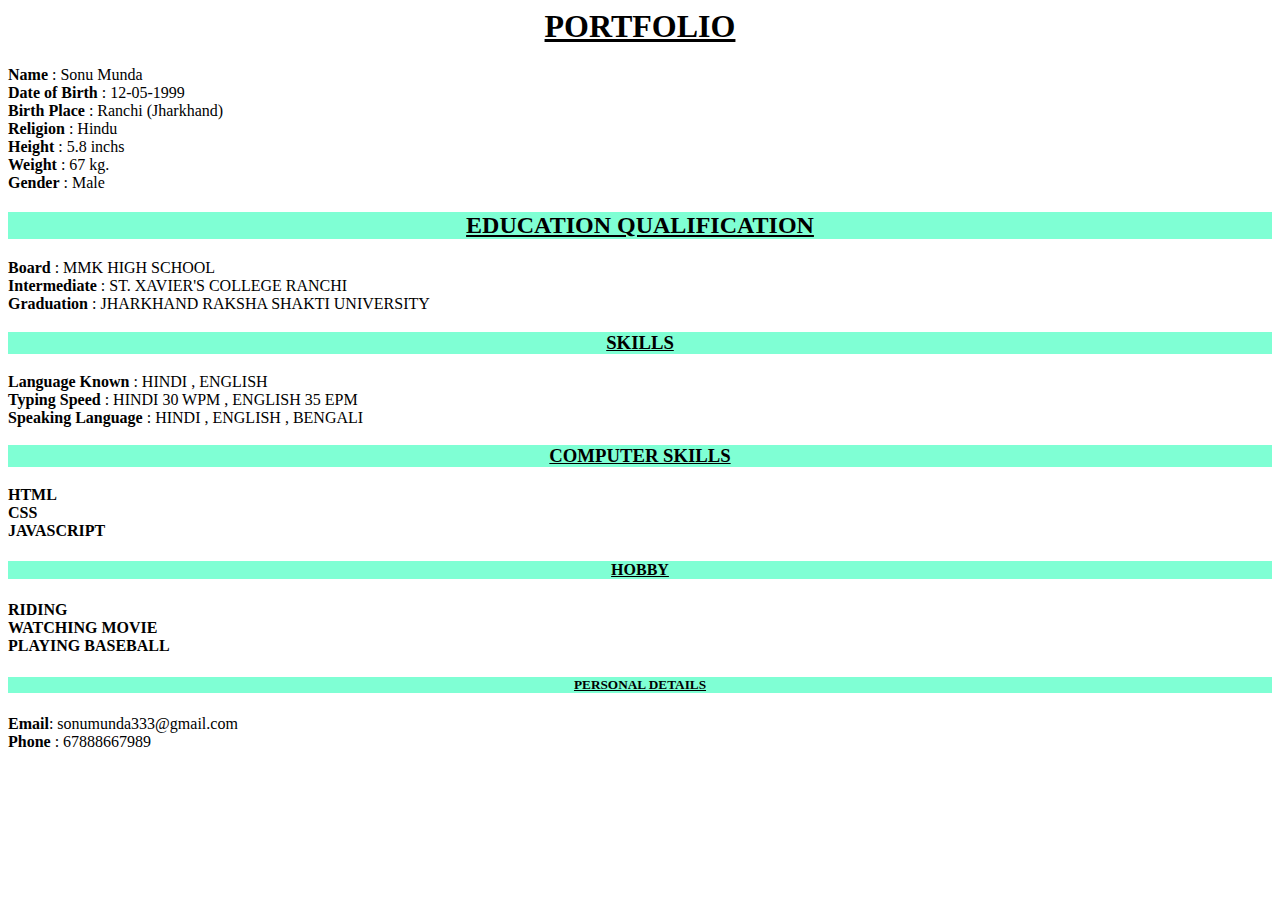
==== index.html @ 6289bd31 "index file added" ====
<html>
<head>
    <title>PORTFOLIO</title>
</head>
<body>

    <u><b><h1 style = "text-align:center;"> PORTFOLIO </h1></b></u>
        <b>Name</b>         : Sonu Munda<br>
       <b>Date of Birth</b> : 12-05-1999 <br>
       <b>Birth Place</b>   : Ranchi (Jharkhand)<br>
       <b>Religion</b>      : Hindu<br>
       <b>Height</b>        : 5.8 inchs<br>
       <b>Weight</b>        : 67 kg.<br>
       <b>Gender</b>        : Male <br>
       <p><u><h2 style = " background-color: aquamarine; text-align: center;">EDUCATION QUALIFICATION</h2></u></p>
        
            <b>Board</b>        : MMK HIGH SCHOOL<br>
            <b>Intermediate</b> : ST. XAVIER'S COLLEGE RANCHI<br>
            <b>Graduation</b>   : JHARKHAND RAKSHA SHAKTI UNIVERSITY<br>

    
        <u><b><h3 style= "background-color: aquamarine; text-align: center;"> SKILLS</b></u></h3>
        
            <b>Language Known</b>       : HINDI , ENGLISH<br>
            <b>Typing Speed </b>        : HINDI 30 WPM , ENGLISH 35 EPM<br>
            <b>Speaking Language </b>   : HINDI , ENGLISH , BENGALI


            <u><b><h3 style = "background-color: aquamarine; text-align: center;"> COMPUTER SKILLS</h3></b></u>
            <b>HTML</b> <br>
            <b>CSS</b><br>
            <b>JAVASCRIPT</b><br>

            <u><b><h4 style = "background-color: aquamarine; text-align: center;"> HOBBY</h4></b></u>
            <b>RIDING</b><br>
                <b>WATCHING MOVIE</b><br>
                  <b>  PLAYING BASEBALL</b>


                  <u><b><h5 style = "background-color:aquamarine ; text-align: center;">PERSONAL DETAILS</h5></b></u>

                  <b>Email</b>: sonumunda333@gmail.com<br>
                  <b>Phone</b> :  67888667989

        
    </p>
</body>
</html>
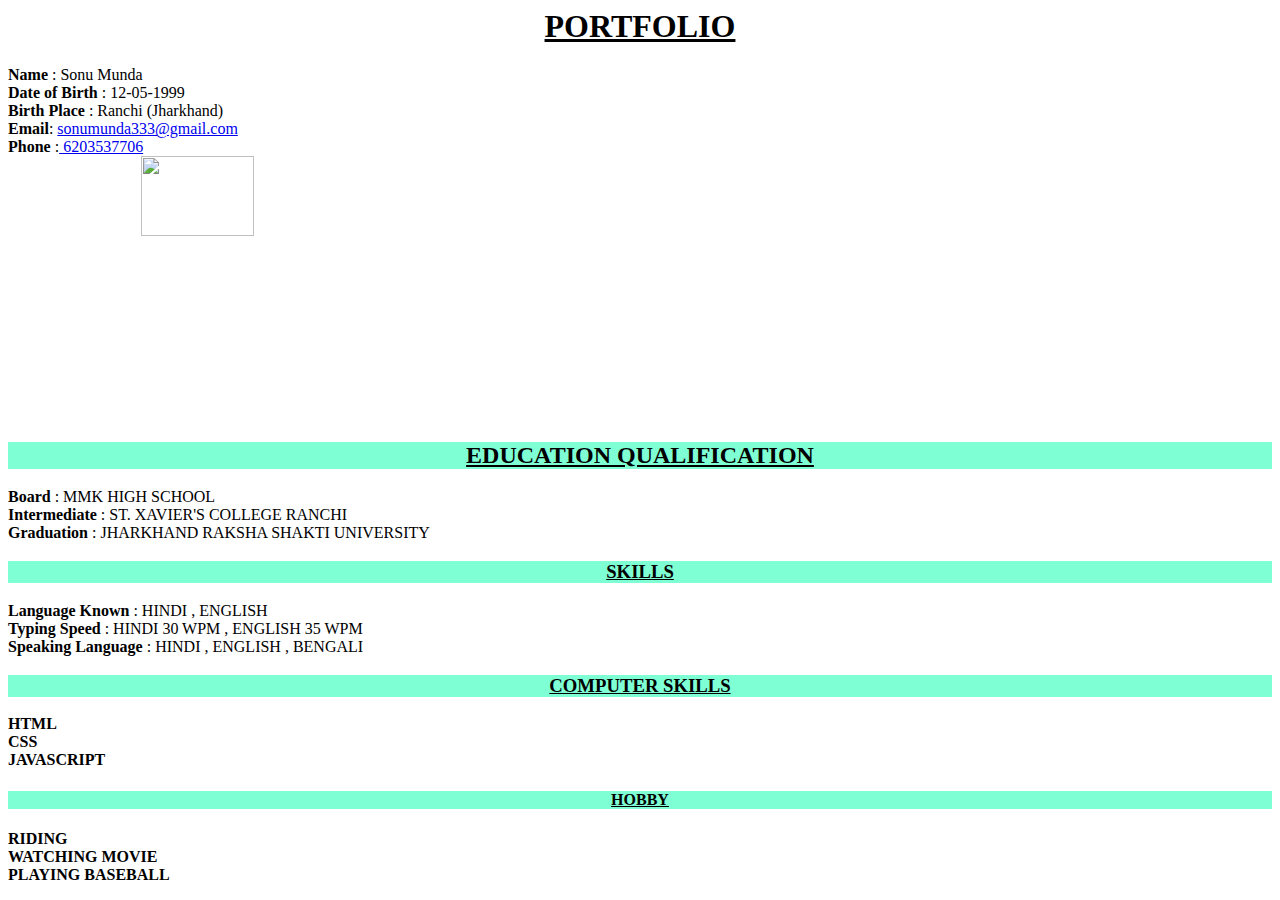
==== commit 097bf51b: "Update index.html" ====
--- a/index.html
+++ b/index.html
@@ -8,11 +8,12 @@
         <b>Name</b>         : Sonu Munda<br>
        <b>Date of Birth</b> : 12-05-1999 <br>
        <b>Birth Place</b>   : Ranchi (Jharkhand)<br>
-       <b>Religion</b>      : Hindu<br>
-       <b>Height</b>        : 5.8 inchs<br>
-       <b>Weight</b>        : 67 kg.<br>
-       <b>Gender</b>        : Male <br>
-       <p><u><h2 style = " background-color: aquamarine; text-align: center;">EDUCATION QUALIFICATION</h2></u></p>
+       <b>Email</b>: <a href="mail:sonumunda333@gmail.com">sonumunda333@gmail.com</a><br>
+       <b>Phone</b> :<a href="tel:6203537706"> 6203537706</a><br>
+       <img src=" C:\Users\Dell\Desktop\IMG_20220613_175736_368_1.jpg"; style="text-align:center;" height=30% ; width=30%; ">
+       
+       
+       <u><h2 style = " background-color: aquamarine; text-align: center;">EDUCATION QUALIFICATION</h2></u></p>
         
             <b>Board</b>        : MMK HIGH SCHOOL<br>
             <b>Intermediate</b> : ST. XAVIER'S COLLEGE RANCHI<br>
@@ -22,7 +23,7 @@
         <u><b><h3 style= "background-color: aquamarine; text-align: center;"> SKILLS</b></u></h3>
         
             <b>Language Known</b>       : HINDI , ENGLISH<br>
-            <b>Typing Speed </b>        : HINDI 30 WPM , ENGLISH 35 EPM<br>
+            <b>Typing Speed </b>        : HINDI 30 WPM , ENGLISH 35 WPM<br>
             <b>Speaking Language </b>   : HINDI , ENGLISH , BENGALI
 
 
@@ -37,12 +38,5 @@
                   <b>  PLAYING BASEBALL</b>
 
 
-                  <u><b><h5 style = "background-color:aquamarine ; text-align: center;">PERSONAL DETAILS</h5></b></u>
-
-                  <b>Email</b>: sonumunda333@gmail.com<br>
-                  <b>Phone</b> :  67888667989
-
-        
-    </p>
-</body>
-</html>+                </body>
+</html>
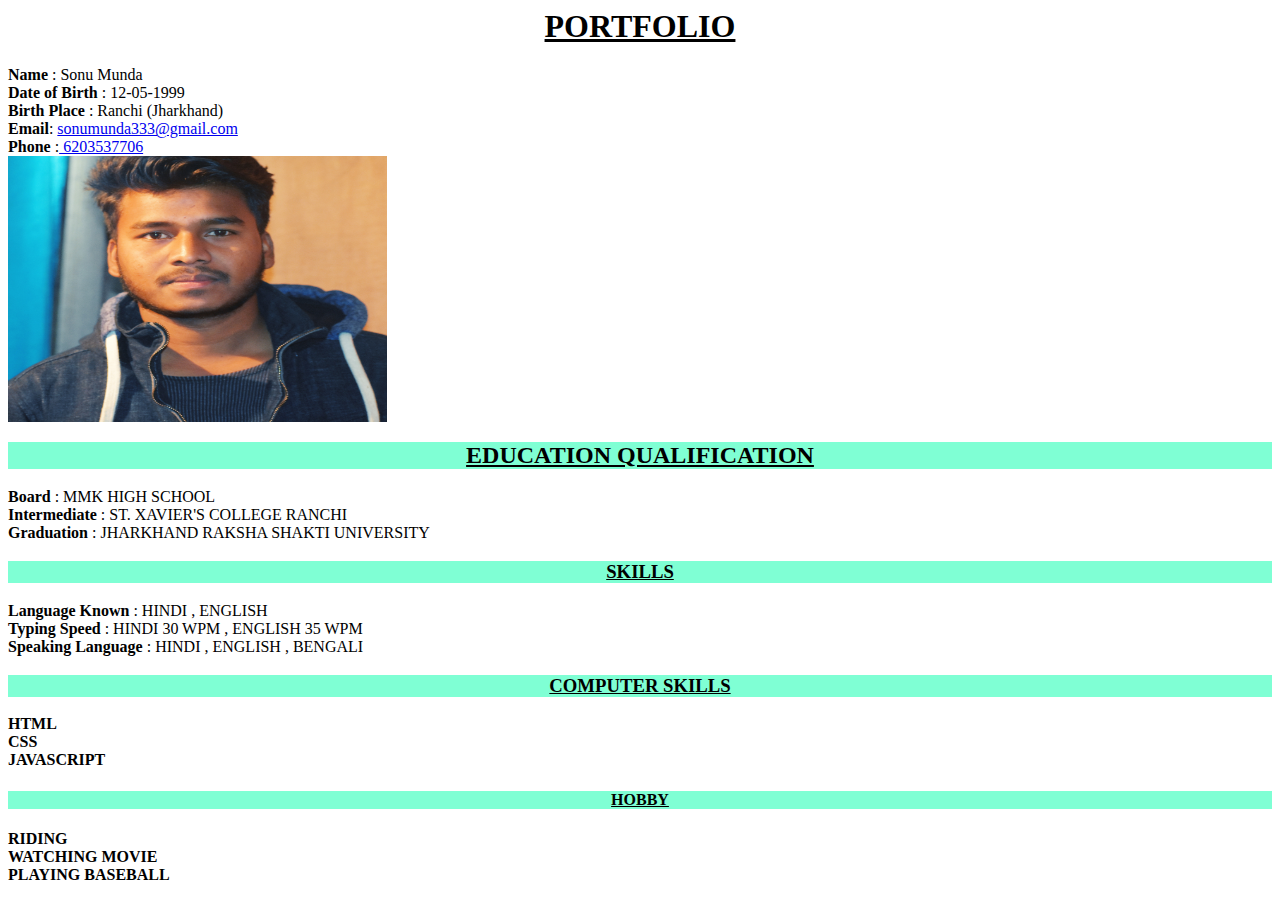
==== commit af764ed4: "Update index.html" ====
--- a/index.html
+++ b/index.html
@@ -8,9 +8,9 @@
         <b>Name</b>         : Sonu Munda<br>
        <b>Date of Birth</b> : 12-05-1999 <br>
        <b>Birth Place</b>   : Ranchi (Jharkhand)<br>
-       <b>Email</b>: <a href="mail:sonumunda333@gmail.com">sonumunda333@gmail.com</a><br>
+       <b>Email</b>: <a href="mailto:sonumunda333@gmail.com">sonumunda333@gmail.com</a><br>
        <b>Phone</b> :<a href="tel:6203537706"> 6203537706</a><br>
-       <img src=" C:\Users\Dell\Desktop\IMG_20220613_175736_368_1.jpg"; style="text-align:center;" height=30% ; width=30%; ">
+       <img src="IMG_20220613_175736_368_1.jpg" style="text-align:center;" height=30% ; width=30%; ">
        
        
        <u><h2 style = " background-color: aquamarine; text-align: center;">EDUCATION QUALIFICATION</h2></u></p>
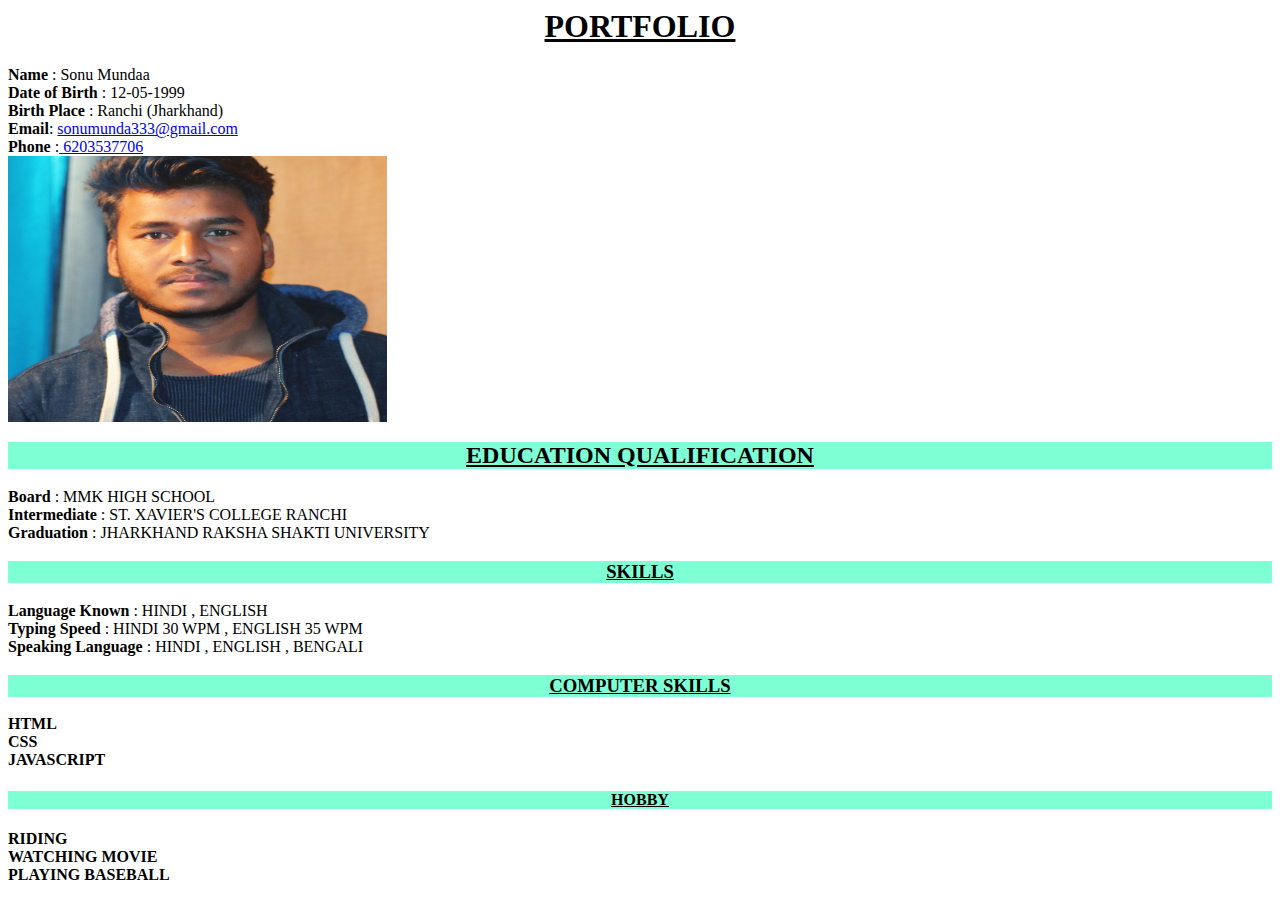
==== commit 7ac7c980: "a added" ====
--- a/index.html
+++ b/index.html
@@ -5,7 +5,7 @@
 <body>
 
     <u><b><h1 style = "text-align:center;"> PORTFOLIO </h1></b></u>
-        <b>Name</b>         : Sonu Munda<br>
+        <b>Name</b>         : Sonu Mundaa<br>
        <b>Date of Birth</b> : 12-05-1999 <br>
        <b>Birth Place</b>   : Ranchi (Jharkhand)<br>
        <b>Email</b>: <a href="mailto:sonumunda333@gmail.com">sonumunda333@gmail.com</a><br>
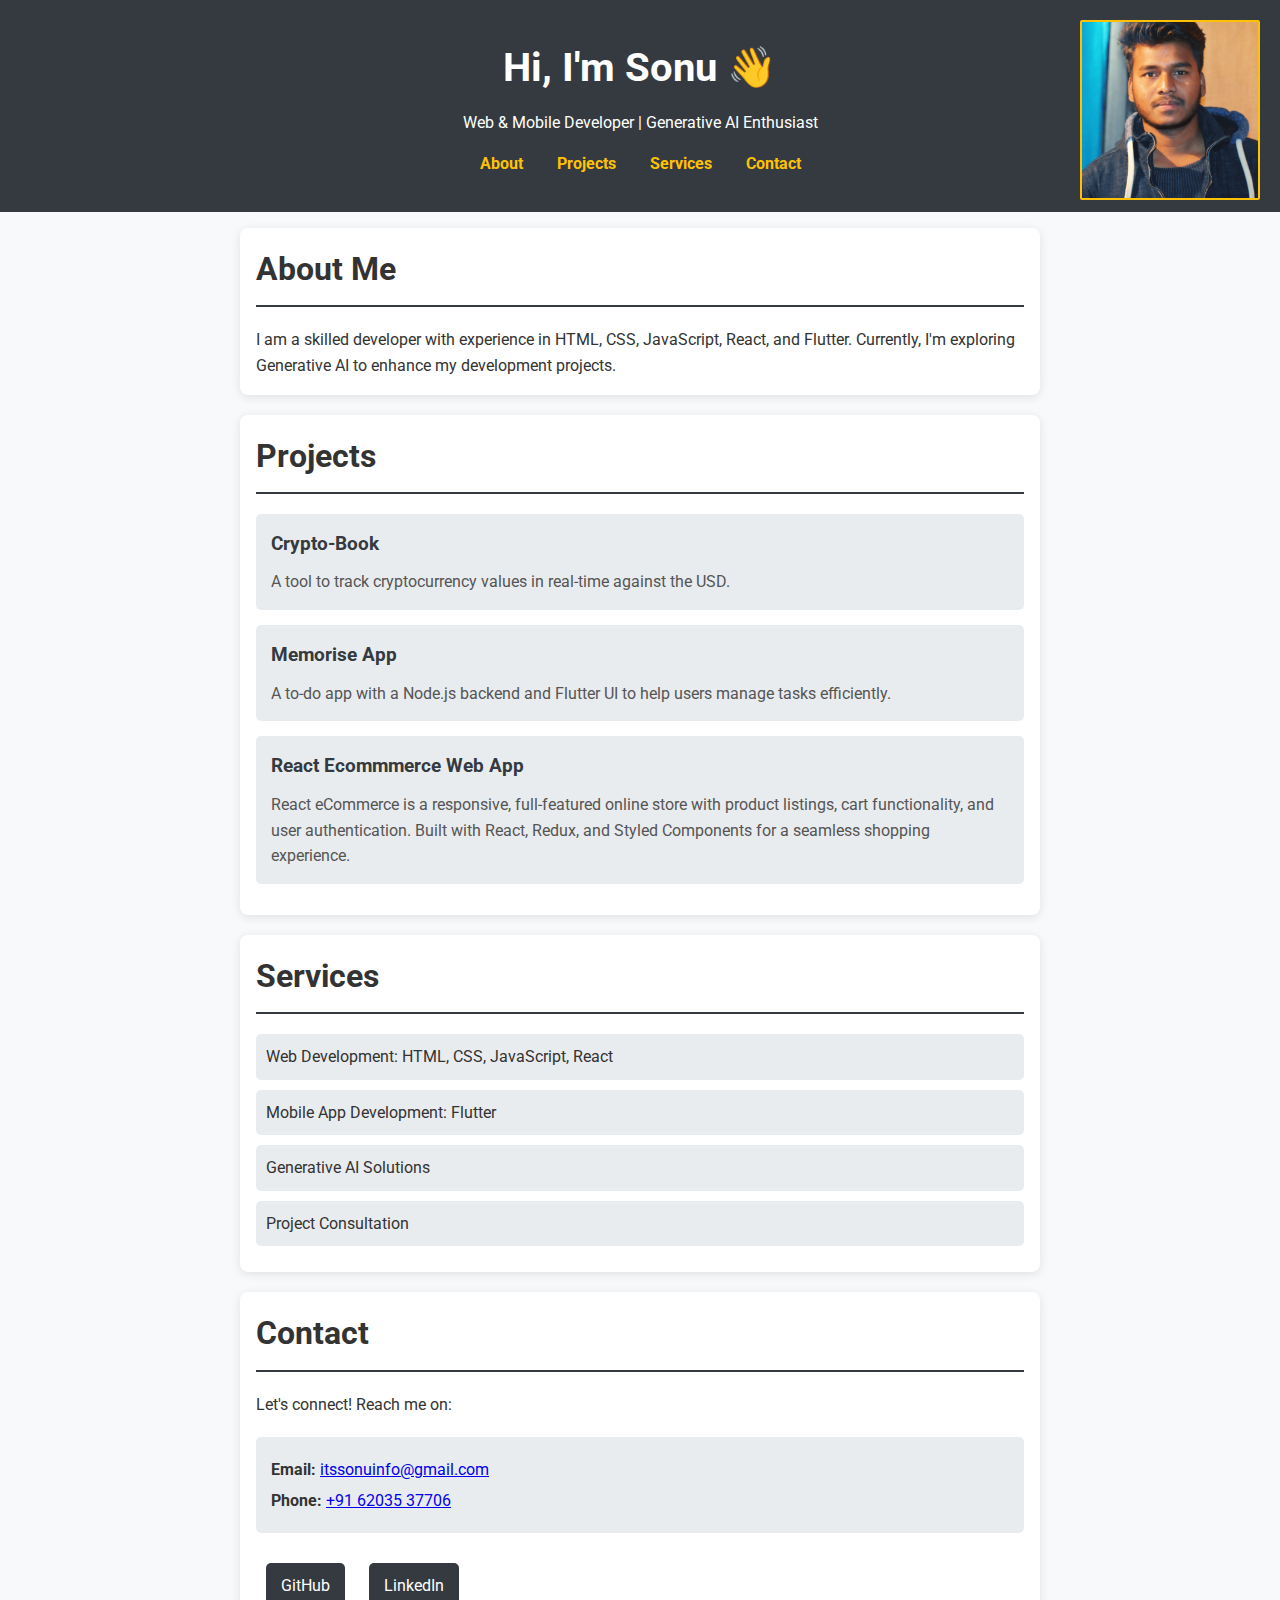
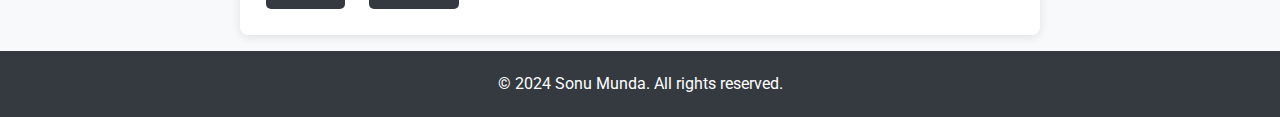
==== commit 0285bb8b: "new profolio added" ====
--- a/index.html
+++ b/index.html
@@ -1,42 +1,77 @@
-<html>
+<!DOCTYPE html>
+<html lang="en">
 <head>
-    <title>PORTFOLIO</title>
+  <meta charset="UTF-8">
+  <meta name="viewport" content="width=device-width, initial-scale=1.0">
+  <title>Your Name | Portfolio</title>
+  <link rel="stylesheet" href="./libs/styles.css">
+  <link rel="preconnect" href="https://fonts.googleapis.com">
+  <link rel="preconnect" href="https://fonts.gstatic.com" crossorigin>
+  <link href="https://fonts.googleapis.com/css2?family=Roboto:wght@400;700&display=swap" rel="stylesheet">
 </head>
 <body>
+  <header>
+    <div class="container">
+      <h1>Hi, I'm Sonu 👋</h1>
+      <p>Web & Mobile Developer | Generative AI Enthusiast</p>
+      <img src="./IMG_20220613_175736_368_1.jpg" alt="Profile Photo" class="profile-photo">
+      <nav>
+        <a href="#about">About</a>
+        <a href="#projects">Projects</a>
+        <a href="#services">Services</a>
+        <a href="#contact">Contact</a>
+      </nav>
+    </div>
+  </header>
 
-    <u><b><h1 style = "text-align:center;"> PORTFOLIO </h1></b></u>
-        <b>Name</b>         : Sonu Mundaa<br>
-       <b>Date of Birth</b> : 12-05-1999 <br>
-       <b>Birth Place</b>   : Ranchi (Jharkhand)<br>
-       <b>Email</b>: <a href="mailto:sonumunda333@gmail.com">sonumunda333@gmail.com</a><br>
-       <b>Phone</b> :<a href="tel:6203537706"> 6203537706</a><br>
-       <img src="IMG_20220613_175736_368_1.jpg" style="text-align:center;" height=30% ; width=30%; ">
-       
-       
-       <u><h2 style = " background-color: aquamarine; text-align: center;">EDUCATION QUALIFICATION</h2></u></p>
-        
-            <b>Board</b>        : MMK HIGH SCHOOL<br>
-            <b>Intermediate</b> : ST. XAVIER'S COLLEGE RANCHI<br>
-            <b>Graduation</b>   : JHARKHAND RAKSHA SHAKTI UNIVERSITY<br>
+  <main>
+    <section id="about" class="container">
+      <h2>About Me</h2>
+      <p>I am a skilled developer with experience in HTML, CSS, JavaScript, React, and Flutter. Currently, I'm exploring Generative AI to enhance my development projects.</p>
+    </section>
 
-    
-        <u><b><h3 style= "background-color: aquamarine; text-align: center;"> SKILLS</b></u></h3>
-        
-            <b>Language Known</b>       : HINDI , ENGLISH<br>
-            <b>Typing Speed </b>        : HINDI 30 WPM , ENGLISH 35 WPM<br>
-            <b>Speaking Language </b>   : HINDI , ENGLISH , BENGALI
+    <section id="projects" class="container">
+      <h2>Projects</h2>
+      <a href="https://github.com/sonu-munda/crypto-book" target="_blank" class="project">
+        <h3>Crypto-Book</h3>
+        <p>A tool to track cryptocurrency values in real-time against the USD.</p>
+      </a>
+      <a href="https://github.com/sonu-munda/rememorise" target="_blank" class="project">
+        <h3>Memorise App</h3>
+        <p>A to-do app with a Node.js backend and Flutter UI to help users manage tasks efficiently.</p>
+      </a>
+      <a href="hhttps://github.com/sonu-munda/react-ecom" target="_blank" class="project">
+        <h3>React Ecommmerce Web App</h3>
+        <p>React eCommerce is a responsive, full-featured online store with product listings, cart functionality, and user authentication. Built with React, Redux, and Styled Components for a seamless shopping experience.</p>
+      </a>
+    </section>
 
+    <section id="services" class="container">
+      <h2>Services</h2>
+      <ul>
+        <li>Web Development: HTML, CSS, JavaScript, React</li>
+        <li>Mobile App Development: Flutter</li>
+        <li>Generative AI Solutions</li>
+        <li>Project Consultation</li>
+      </ul>
+    </section>
 
-            <u><b><h3 style = "background-color: aquamarine; text-align: center;"> COMPUTER SKILLS</h3></b></u>
-            <b>HTML</b> <br>
-            <b>CSS</b><br>
-            <b>JAVASCRIPT</b><br>
+    <section id="contact" class="container">
+      <h2>Contact</h2>
+      <p>Let's connect! Reach me on:</p>
+      <div class="contact-info">
+        <p><strong>Email:</strong> <a href="mailto:itssonuinfo@gmail.com">itssonuinfo@gmail.com</a></p>
+        <p><strong>Phone:</strong> <a href="tel:+916203537706">+91 62035 37706</a></p>
+      </div>
+      <a href="https://github.com/sonu-munda" class="social-link">GitHub</a>
+      <a href="https://www.linkedin.com/in/sonu-munda/" class="social-link">LinkedIn</a>
+    </section>
+  </main>
 
-            <u><b><h4 style = "background-color: aquamarine; text-align: center;"> HOBBY</h4></b></u>
-            <b>RIDING</b><br>
-                <b>WATCHING MOVIE</b><br>
-                  <b>  PLAYING BASEBALL</b>
+  <footer>
+    <p>© 2024 Sonu Munda. All rights reserved.</p>
+  </footer>
 
-
-                </body>
+  <script src="script.js"></script>
+</body>
 </html>
--- a/libs/styles.css
+++ b/libs/styles.css
@@ -0,0 +1,157 @@
+* {
+    margin: 0;
+    padding: 0;
+    box-sizing: border-box;
+  }
+  
+  body {
+    font-family: 'Roboto', sans-serif;
+    line-height: 1.6;
+    background: #f8f9fa;
+    color: #333;
+  }
+  
+  header {
+    background: #343a40;
+    color: #fff;
+    padding: 20px 0;
+    text-align: center;
+  }
+
+  header {
+    position: relative;
+  }
+  
+  .profile-photo {
+    width: 180px; /* Adjust size as needed */
+    height: auto; /* Maintain aspect ratio */
+    position: absolute;
+    top: 20px; /* Adjust vertical position */
+    right: 20px; /* Adjust horizontal position */
+    border: 2px solid #ffc107; /* Optional: border color and width */
+    border-radius: 2px;
+  }
+  
+  header h1 {
+    margin-bottom: 10px;
+    font-size: 2.5rem;
+  }
+  .contact-info {
+    margin: 20px 0;
+    padding: 15px;
+    background: #e9ecef;
+    border-radius: 5px;
+  }
+  
+  .contact-info p {
+    margin: 5px 0;
+  }
+  
+  
+  nav {
+    margin-top: 15px;
+  }
+  
+  nav a {
+    color: #ffc107;
+    margin: 0 15px;
+    text-decoration: none;
+    font-weight: bold;
+    transition: color 0.3s;
+  }
+  
+  nav a:hover {
+    color: #fff;
+  }
+  
+  .container {
+    max-width: 800px;
+    margin: auto;
+    padding: 16px;
+  }
+  main{
+    gap: 20px;
+    display: flex;
+    flex-direction: column;
+    padding: 16px 0px 16px 0px;
+  }
+  section {
+    margin: 40px 0;
+    padding: 20px;
+    background: #fff;
+    border-radius: 8px;
+    box-shadow: 0 2px 10px rgba(0, 0, 0, 0.1);
+    width: 100%;
+  }
+  
+  h2 {
+    margin-bottom: 20px;
+    font-size: 2rem;
+    border-bottom: 2px solid #343a40;
+    padding-bottom: 10px;
+  }
+  
+  .project {
+    display: block;
+    padding: 15px;
+    margin: 15px 0;
+    background: #e9ecef;
+    border-radius: 5px;
+    color: inherit;
+    text-decoration: none;
+    transition: background 0.3s, transform 0.2s;
+  }
+  
+  .project:hover {
+    background: #d6d8db; /* Slightly darker background on hover */
+    transform: scale(1.02); /* Slight zoom effect on hover */
+  }
+  
+  .project h3 {
+    margin-bottom: 10px;
+    font-size: 1.2rem;
+    color: #343a40;
+  }
+  
+  .project p {
+    color: #555;
+  }
+  
+  .project a{
+    text-decoration: none;
+    color: black;
+  }
+  
+  ul {
+    list-style-type: none;
+  }
+  
+  ul li {
+    background: #e9ecef;
+    padding: 10px;
+    margin: 10px 0;
+    border-radius: 5px;
+  }
+  
+  .social-link {
+    display: inline-block;
+    margin: 10px;
+    padding: 10px 15px;
+    background: #343a40;
+    color: #fff;
+    border-radius: 5px;
+    text-decoration: none;
+    transition: background 0.3s;
+  }
+  
+  .social-link:hover {
+    background: #495057;
+  }
+  
+  footer {
+    text-align: center;
+    padding: 20px;
+    background: #343a40;
+    color: #fff;
+  }
+  